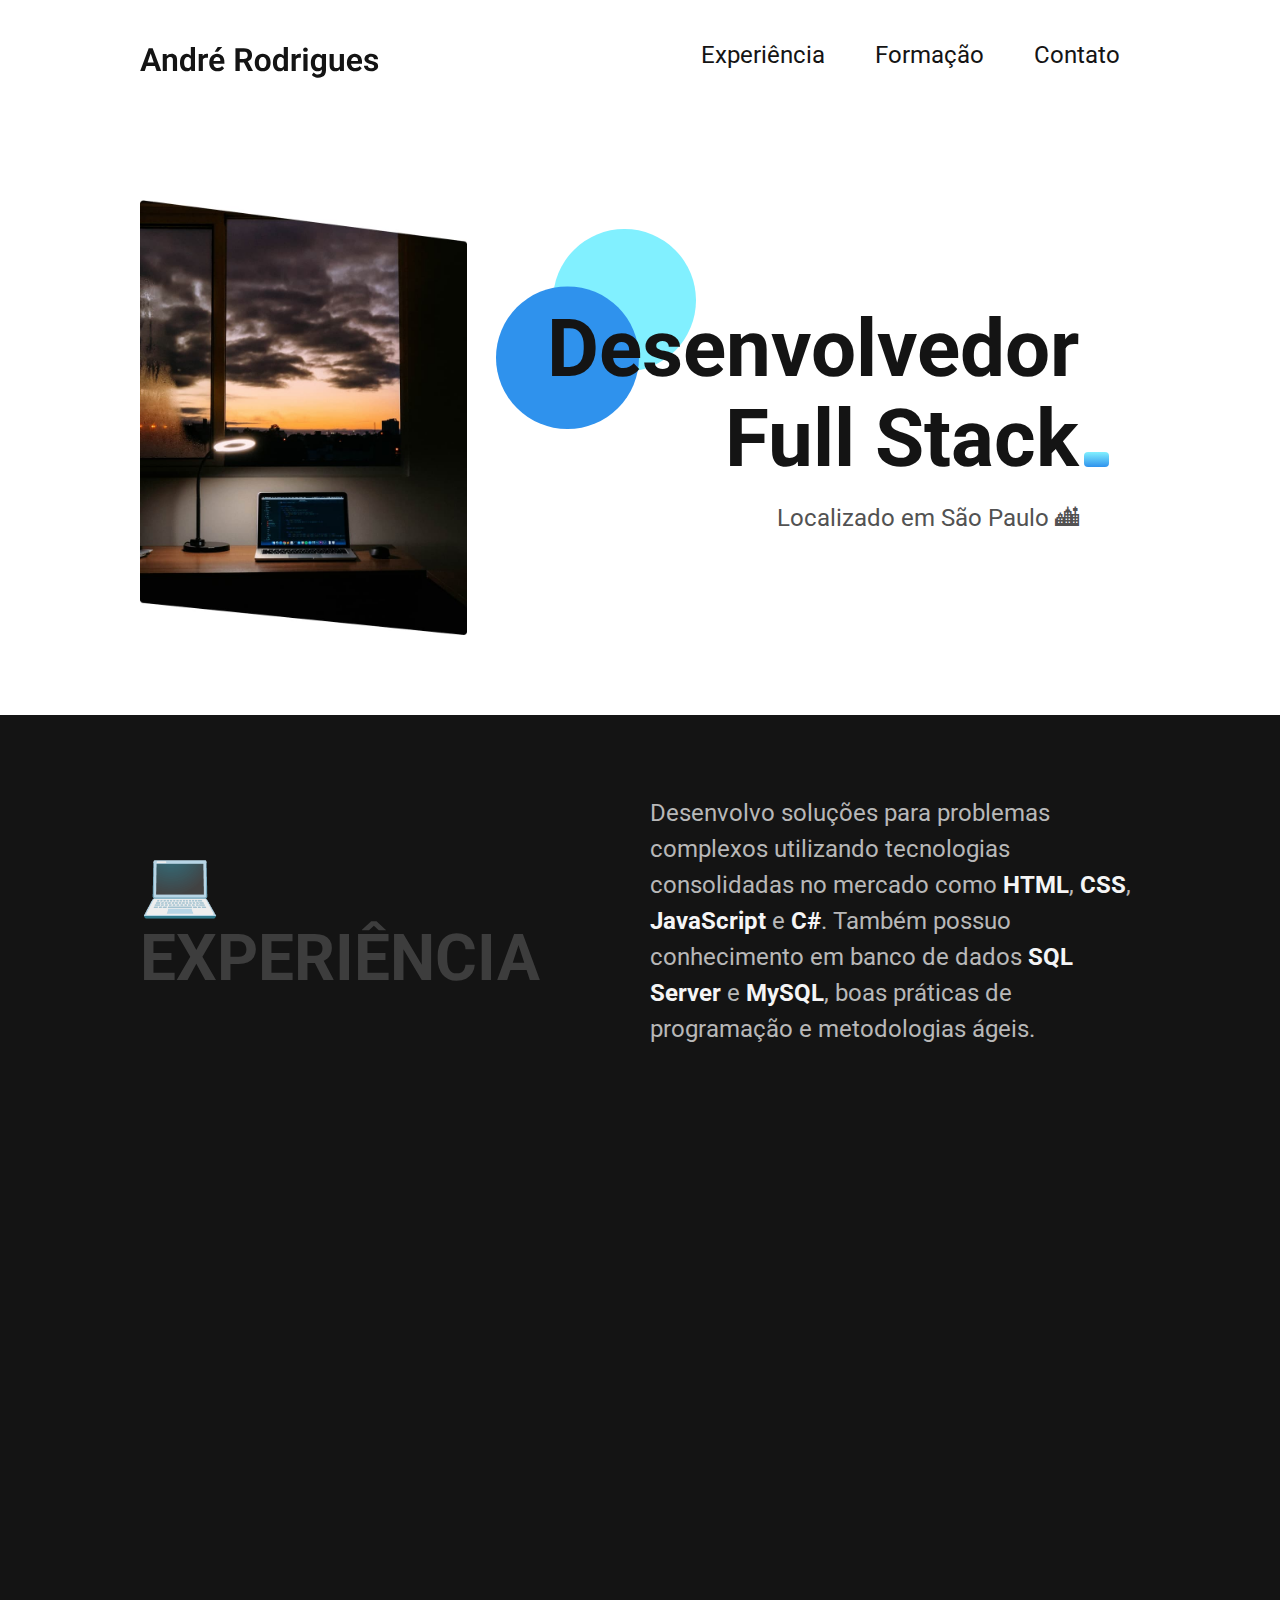
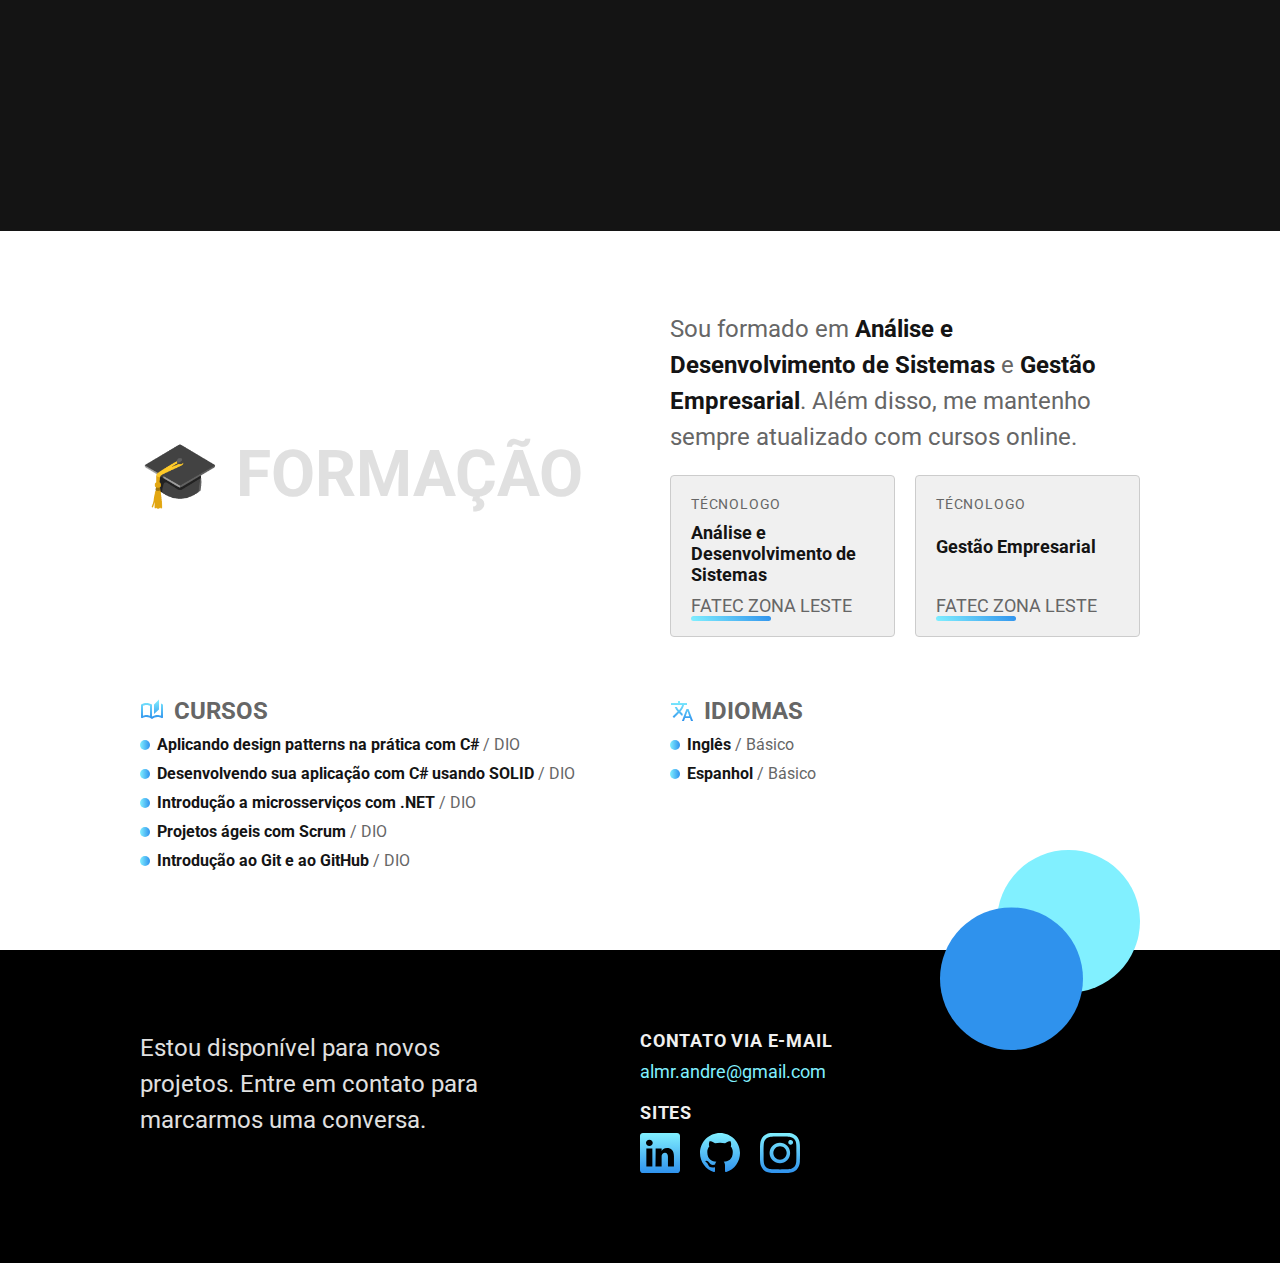
==== index.html @ 795c83b9 "Google fonts" ====
<!DOCTYPE html>
<html lang="pt-br">

<head>
  <meta charset="UTF-8">
  <meta name="viewport" content="width=device-width, initial-scale=1.0">
  <meta name="description" content="Desenvolvedor Full Stack, localizado em São Paulo">
  <title>André Rodrigues</title>
  <link rel="stylesheet" href="./css/style.min.css">
  <link rel="icon" href="favicon2.svg" type="image/x-icon">
  <link rel="preconnect" href="https://fonts.googleapis.com">
  <link rel="preconnect" href="https://fonts.gstatic.com" crossorigin>
  <link href="https://fonts.googleapis.com/css2?family=Roboto:wght@400;700&display=swap" rel="stylesheet">
  <!-- <script src="./index.js" defer></script> -->
</head>

<body>
  <header class="header">
    <img src="./img/logo.svg" alt="logo" width="240" height="40">
    <nav>
      <ul class="header-menu">
        <li><a href="#experiencia">Experiência</a></li>
        <li><a href="#formacao">Formação</a></li>
        <li><a href="#contato">Contato</a></li>
      </ul>
    </nav>
  </header>

  <main class="introducao container">
    <img src="./img/officeExport.jpg" alt="Notebook na mesa" width="380" height="506">
    <div>
      <h1>Desenvolvedor<br>Full Stack</h1>
      <p>Localizado em São Paulo &#127961;</p>
    </div>
  </main>
  <section class="container experiencia" id="experiencia" aria-label="Experiência">
    <div class="experiencia-introducao">
      <h2 class="subtitulo">&#128187; Experiência</h2>
      <p class="experiencia-texto">
        Desenvolvo soluções para problemas complexos utilizando tecnologias consolidadas no mercado como <strong>HTML</strong>, <strong>CSS</strong>, <strong>JavaScript</strong> e <strong>C#</strong>. Também possuo conhecimento em banco de dados <strong>SQL Server</strong> e <strong>MySQL</strong>, boas práticas de programação e metodologias ágeis.
      </p>
    </div>
    <ul class="empresas-grid">
      <li class="empresa empresa-detalhe slideLeftToRight">
        <span class="empresa-ano">fev/2022 - Atual</span>
        <h3 class="empresa-titulo">7COMm - People and tech to transform</h3>
        <span class="empresa-titulo">Desenvolvedor Júnior</span>
        <p class="empresa-texto">Desenvolvimento de novas features, sustentação de sistema legado e migração de sistema para microsserviços.</p>
        <ul class="empresa-habilidades">
          <li>ReactJS</li>
          <li>SQL Server</li>
          <li>.Net</li>
        </ul>
      </li>
      <li class="empresa empresa-detalhe slideRightToLeft">
        <span class="empresa-ano">mar/2021 - fev/2022</span>
        <h3 class="empresa-titulo">7COMm - People and tech to transform</h3>
        <span class="empresa-titulo">Estagiário</span>
        <p class="empresa-texto">Desenvolvimento de projetos para web e criação de banco de dados. Aplicação de metodologias ágeis no desenvolvimento de software.</p>
        <ul class="empresa-habilidades">
          <li>Angular</li>
          <li>ReactJS</li>
          <li>Java</li>
          <li>SQL Server</li>
          <li>MySQL</li>
          <li>.Net</li>
        </ul>
      </li>
      <li class="empresa empresa-detalhe slideLeftToRight">
        <span class="empresa-ano">jan/2020 - jun/2021</span>
        <h3 class="empresa-titulo">Fatec Zona Leste</h3>
        <span class="empresa-titulo">Monitor Voluntário</span>
        <p class="empresa-texto">Auxílio na resolução de dúvidas nas aulas remotas de Algoritmos e Lógica de Programação e acompanhamento no desenvolvimento de atividades utilizando linguagem de programação.</p>
        <ul class="empresa-habilidades">
          <li>Python</li>
        </ul>
      </li>
    </ul>
  </section>
  <section class="container formacao" id="formacao" aria-label="Formação">
    <h2 class="subtitulo">&#127891; Formação</h2>
    <div>
      <p class="formacao-texto">Sou formado em <strong>Análise e Desenvolvimento de Sistemas</strong> e <strong>Gestão Empresarial</strong>. Além disso, me mantenho sempre atualizado com cursos online.</p>
      <ul class="formacao-lista">
        <li class="formacao-academica">
          <span class="formacao-tipo">Técnologo</span>
          <h3 class="formacao-curso">Análise e Desenvolvimento de Sistemas</h3>
          <span class="formacao-instituicao">Fatec Zona Leste</span>
        </li>
        <li class="formacao-academica">
          <span class="formacao-tipo">Técnologo</span>
          <h3 class="formacao-curso">Gestão Empresarial</h3>
          <span class="formacao-instituicao">Fatec Zona Leste</span>
        </li>
      </ul>
    </div>
    <div class="cursos">
      <div class="formacao-subtitulo">
        <img src="./img/book.svg" alt="Ícone de livro" width="24" height="24">
        <h3>Cursos</h3>
      </div>
      <ul class="cursos-lista">
        <li>Aplicando design patterns na prática com C# <span>/ DIO</span></li>
        <li>Desenvolvendo sua aplicação com C# usando SOLID <span>/ DIO</span></li>
        <li>Introdução a microsserviços com .NET <span>/ DIO</span></li>
        <li>Projetos ágeis com Scrum <span>/ DIO</span></li>
        <li>Introdução ao Git e ao GitHub <span>/ DIO</span></li>
      </ul>
    </div>
    <div class="cursos">
      <div class="formacao-subtitulo">
        <img src="./img/idioma.svg" alt="Ícone de tradução" width="24" height="24">
        <h3>idiomas</h3>
      </div>
      <ul class="cursos-lista">
        <li>Inglês <span>/ Básico</span></li>
        <li>Espanhol <span>/ Básico</span></li>
      </ul>
    </div>
  </section>
  <section class="container contato" id="contato" aria-label="Contato">
    <p class="contato-text">Estou disponível para novos projetos. Entre em contato para marcarmos uma conversa.</p>
    <div>
      <h3 class="contato-subtitulo">Contato via e-mail</h3>
      <a class="contato-email" href="mailto:almr.andre@gmail.com">almr.andre@gmail.com</a>
      <h3 class="contato-subtitulo">Sites</h3>
      <ul class="contato-sites">
        <li><a href="https://www.linkedin.com/in/andre-luis-rodrigues" target="_blank"><img src="./img/linkedin.svg" alt="Ícone do LinkedIn" width="40" height="40"></a></li>
        <li><a href="https://github.com/andreluis-git" target="_blank"><img src="./img/github.svg" alt="Ícone do GitHub" width="40" height="40"></a></li>
        <li><a href="https://www.instagram.com/andrerodrigue_s" target="_blank"><img src="./img/instagram.svg" alt="Ícone do Intagram" width="40" height="40"></a></li>
      </ul>
    </div>
  </section>
</body>

<script>
  const observerSlide = new IntersectionObserver((entries) => {
    entries.forEach((entry) => {
      if (entry.isIntersecting) {
        entry.target.classList.forEach((item) => {
          if (item.includes("slide") && !item.includes("animation")) {
            entry.target.classList.add(`${item}-animation`);
          }
        });
      }
    });
  });

  const slideLeftToRight = document.querySelectorAll(".slideLeftToRight");
  slideLeftToRight.forEach((element) => observerSlide.observe(element));

  const slideRightToLeft = document.querySelectorAll(".slideRightToLeft");
  slideRightToLeft.forEach((element) => observerSlide.observe(element));
</script>

</html>
---- css/style.min.css ----
@import url(https://fonts.googleapis.com/css2?family=Roboto:wght@100;300;400;500;700;900&display=swap);:root{--c1:#f5f5f5;--c2:#f0f0f0;--c3:#e0e0e0;--c4:#cccccc;--c5:#b8b8b8;--c6:#a3a3a3;--c7:#8f8f8f;--c8:#7a7a7a;--c9:#666666;--c10:#525252;--c11:#3d3d3d;--c12:#292929;--c13:#141414;--c14:#090909;--c15:#000000;--azulClaro:#81f0ff;--azulEscuro:#2f92ed}body{margin:0;font-family:Roboto,Arial,Helvetica,sans-serif;color:var(--c13)}h1,h2,h3,p{margin:0}img{max-width:100%;height:auto;display:block}a{text-decoration:none}ul{margin:0;padding:0;list-style:none}.subtitulo{font-size:4rem;text-transform:uppercase}.slideLeftToRight{opacity:0;transform:translateX(-50px)}.slideLeftToRight-animation{animation-name:slideLeftToRight;animation-duration:1s;animation-fill-mode:forwards}.slideRightToLeft{opacity:0;transform:translateX(50px)}.slideRightToLeft-animation{animation-name:slideRightToLeft;animation-duration:1s;animation-fill-mode:forwards}.container{padding:80px 140px;max-width:1440px;margin:0 auto}@keyframes slideRightToLeft{from{opacity:0}to{transform:translateX(0);opacity:1}}@keyframes slideLeftToRight{from{opacity:0}to{transform:translateX(0);opacity:1}}.header{display:flex;justify-content:space-between;padding:40px 140px;max-width:1440px;margin:0 auto}.header-menu{display:flex;gap:10px;flex-wrap:wrap;justify-content:center}.header-menu a{font-size:1.5rem;line-height:1.3;padding:10px 20px;color:var(--c13);border-radius:4px}.header-menu a:hover{font-weight:700}@media (max-width:1000px){.header{flex-direction:column;gap:40px;padding:40px 0;align-items:center}.header img{transform:scale(2)}.header ul li{margin-bottom:20px}.header-menu a{background-color:var(--c1);font-size:calc(1.5rem * .8)}.header-menu a:hover{font-weight:400}}.introducao{display:grid;grid-template-columns:1fr 2fr;gap:20px;align-items:center}.introducao-titulo{display:flex;justify-content:center;align-items:center}.introducao{place-items:center}.introducao div{text-align:right}.introducao h1{font-size:5rem;line-height:1.125;margin-bottom:20px;position:relative}.introducao h1::before{content:"";display:block;width:200px;height:200px;position:absolute;background:url("../img/detalhe.svg") no-repeat center;top:-75px;right:383px;z-index:-1}.introducao h1::after{content:"";display:block;width:25px;height:15px;background-image:linear-gradient(var(--azulClaro),var(--azulEscuro));border-radius:4px;position:absolute;top:148px;right:-30px}.introducao p{font-size:1.5rem;color:var(--c10)}@media (max-width:1200px){.introducao{grid-template-columns:1fr 1fr}.introducao img{max-width:80%}.introducao h1{font-size:calc(5rem * .8);margin-bottom:calc(20px * .8)}.introducao h1::before{content:"";display:block;width:calc(200px * .8);height:calc(200px * .8);position:absolute;background:url("../img/detalhe.svg") no-repeat center;background-size:calc(200px * .8) calc(200px * .8);top:calc(-75px * .8);right:calc(383px * .8);z-index:-1}.introducao h1::after{content:"";display:block;width:calc(25px * .8);height:calc(15px * .8);background-image:linear-gradient(var(--azulClaro),var(--azulEscuro));border-radius:calc(4px * .8);position:absolute;top:calc(148px * .8);right:calc(-30px * .8)}.introducao p{font-size:calc(1.5rem * .8)}}@media (max-width:1000px){.introducao img{display:none}.introducao{grid-template-columns:1fr}}.experiencia{background-color:var(--c13)}.experiencia-introducao{display:grid;grid-template-columns:1fr 1fr;place-items:center left;margin-bottom:60px;gap:20px}.experiencia .subtitulo{color:var(--c11)}.experiencia-texto{color:var(--c5);font-size:1.5rem;line-height:1.5}.experiencia-texto strong{color:var(--c1)}.empresas-grid{display:grid;gap:20px}.empresa{background-color:var(--c14);display:grid;grid-template-columns:2fr 1fr;padding:20px;border-radius:4px;border:1px solid var(--c15);gap:10px 5px;width:50%;justify-content:space-between;position:relative}.empresa:nth-child(2n){justify-self:end}.empresa-detalhe::before{content:"";display:block;position:absolute;width:5px;height:20px;background-image:linear-gradient(var(--azulClaro),var(--azulEscuro));top:22px;right:-6px}.empresa-detalhe:nth-child(2n):before{content:"";display:block;position:absolute;width:5px;height:20px;background-image:linear-gradient(var(--azulClaro),var(--azulEscuro));top:22px;left:-6px}.empresa-titulo{display:flex;color:var(--c1);font-size:1.125rem;font-weight:700}.empresa-texto{font-size:.875rem;color:var(--c5);line-height:1.5rem;max-width:40ch}.empresa-habilidades{display:flex;flex-wrap:wrap;gap:10px;place-items:start}.empresa-habilidades li{font-size:.875rem;text-transform:uppercase;padding:10px;background-color:var(--c12);border-radius:4px;color:var(--c1);border:1px solid var(--c15)}.empresa-ano-direita{position:absolute;color:var(--c1);width:160px;font-size:.875rem;text-wrap:nowrap;top:25px;right:-180px}.empresa-ano{position:absolute;color:var(--c1);width:160px;font-size:.875rem;text-wrap:nowrap;top:25px;right:-180px}li.empresa:nth-of-type(2n) .empresa-ano{position:absolute;color:var(--c1);width:160px;font-size:.875rem;text-wrap:nowrap;top:25px;text-align:right;left:-180px}.empresa-ano-esquerda{position:relative;color:var(--c1);font-size:.875rem;text-wrap:nowrap;top:25px;left:-20px}.formacao{display:grid;grid-template-columns:1fr 1fr;place-items:center left;gap:60px}.formacao .subtitulo{color:var(--c3)}.formacao-texto{color:var(--c9);font-size:1.5rem;line-height:1.5;grid-column:1/-1;padding-bottom:20px}.formacao-texto strong{color:var(--c13)}.formacao-lista{display:grid;grid-template-columns:1fr 1fr;gap:20px}.formacao-academica{background-color:var(--c2);border-radius:4px;border:1px solid var(--c4);padding:20px;display:grid}.formacao-academica span{color:var(--c9);text-transform:uppercase}.formacao-tipo{letter-spacing:.05rem;font-size:.875rem}.formacao-curso{font-size:1.125rem;padding:10px 0;place-self:start}.formacao-instituicao{font-size:1.125rem;position:relative;align-self:end}.formacao-instituicao::after{content:"";position:absolute;display:block;background-image:linear-gradient(45deg,var(--azulClaro),var(--azulEscuro));width:5rem;height:5px;border-radius:4px}.formacao-subtitulo{display:flex;gap:10px;padding-bottom:10px}.formacao-subtitulo h3{font-size:1.5rem;text-transform:uppercase;color:var(--c9)}.cursos-lista{list-style-image:url("../img/list-icon.svg");list-style-position:inside;color:var(--c13);font-weight:700;display:grid;gap:10px}.cursos-lista li>span{font-weight:400;color:var(--c9)}.cursos{place-self:start}@media (max-width:1200px){.formacao-lista{grid-template-columns:1fr}}.contato{background-color:var(--c15);display:grid;grid-template-columns:1fr 1fr;position:relative}.contato-text{color:var(--c3);font-size:1.5rem;width:30ch;line-height:1.5}.contato-subtitulo{color:var(--c2);font-size:1.125rem;text-transform:uppercase;letter-spacing:.05rem}.contato-email{display:block;color:var(--azulClaro);font-size:1.125rem;padding:10px 0;margin-bottom:10px}.contato-sites{display:flex;gap:20px;padding:10px 0}.contato::before{content:"";display:block;width:200px;height:200px;position:absolute;background:url("../img/detalhe.svg") no-repeat center;background-size:200px 200px;top:-100px;right:140px}
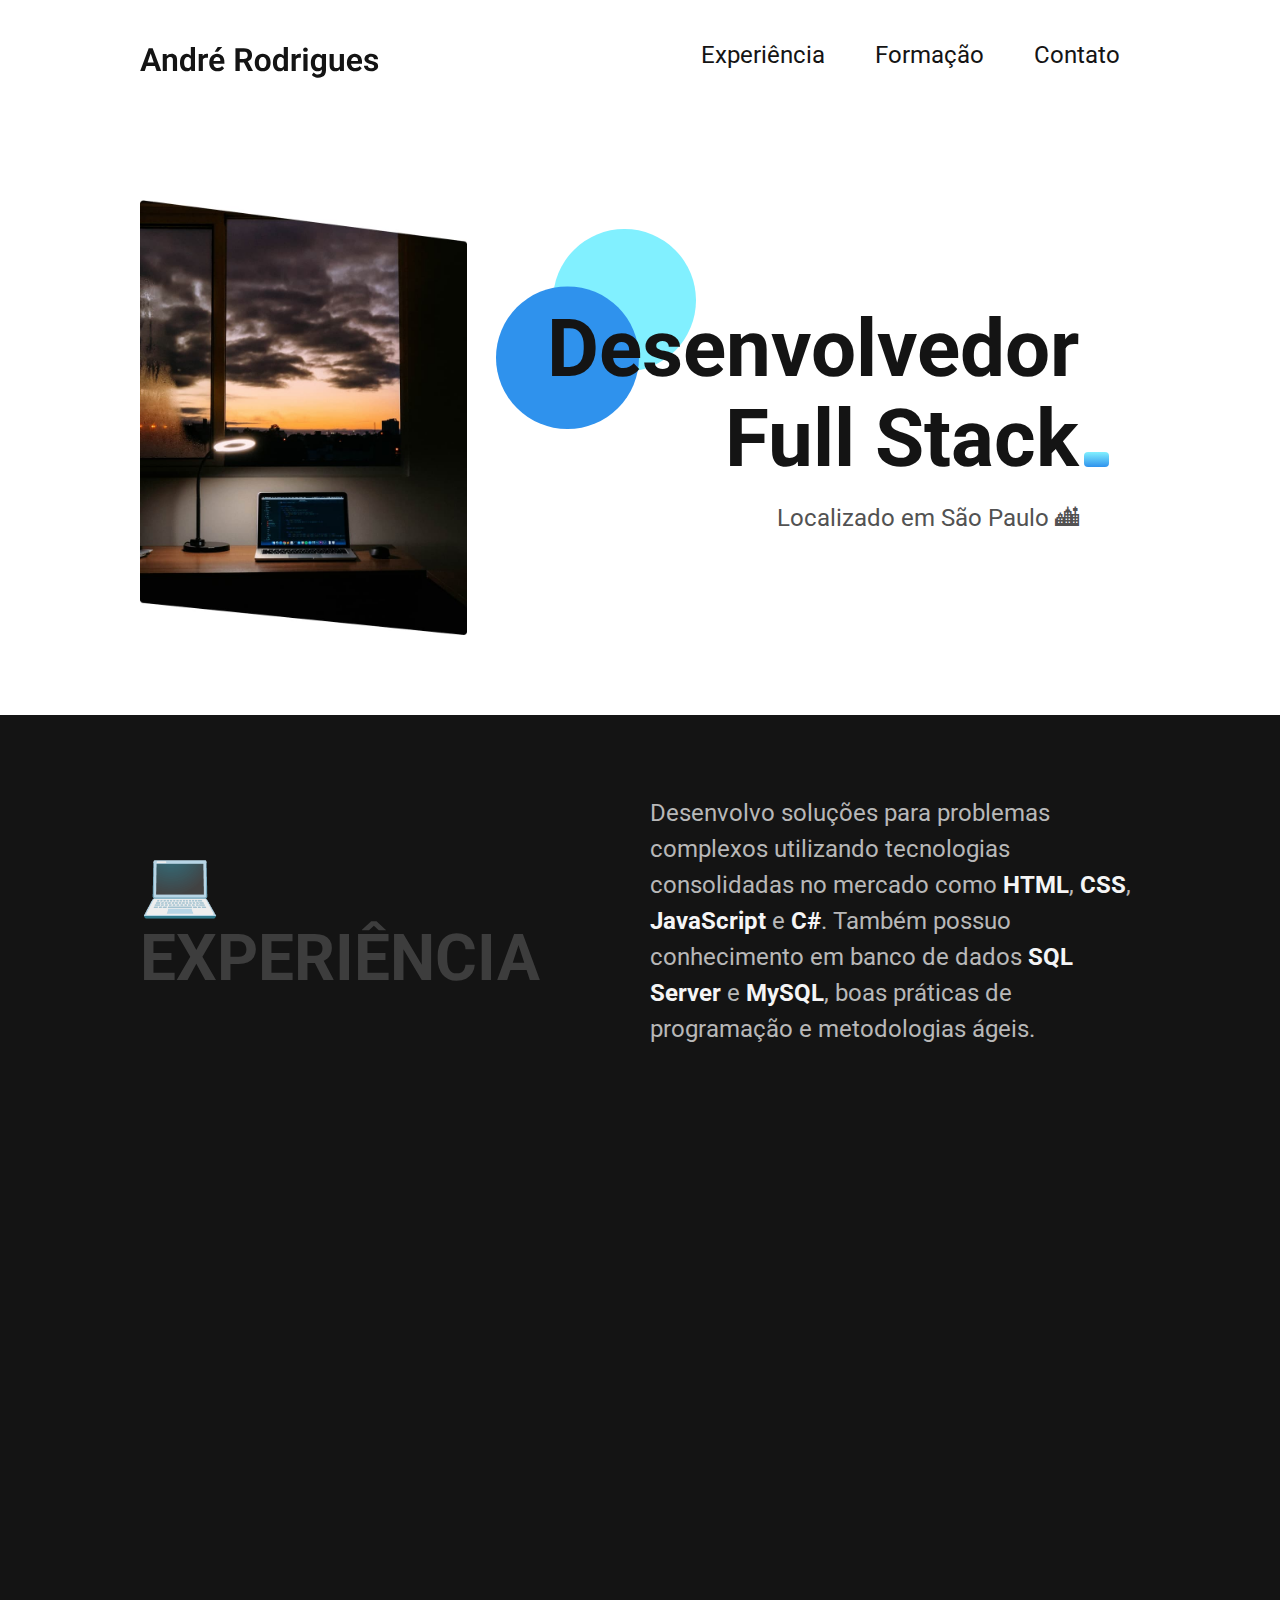
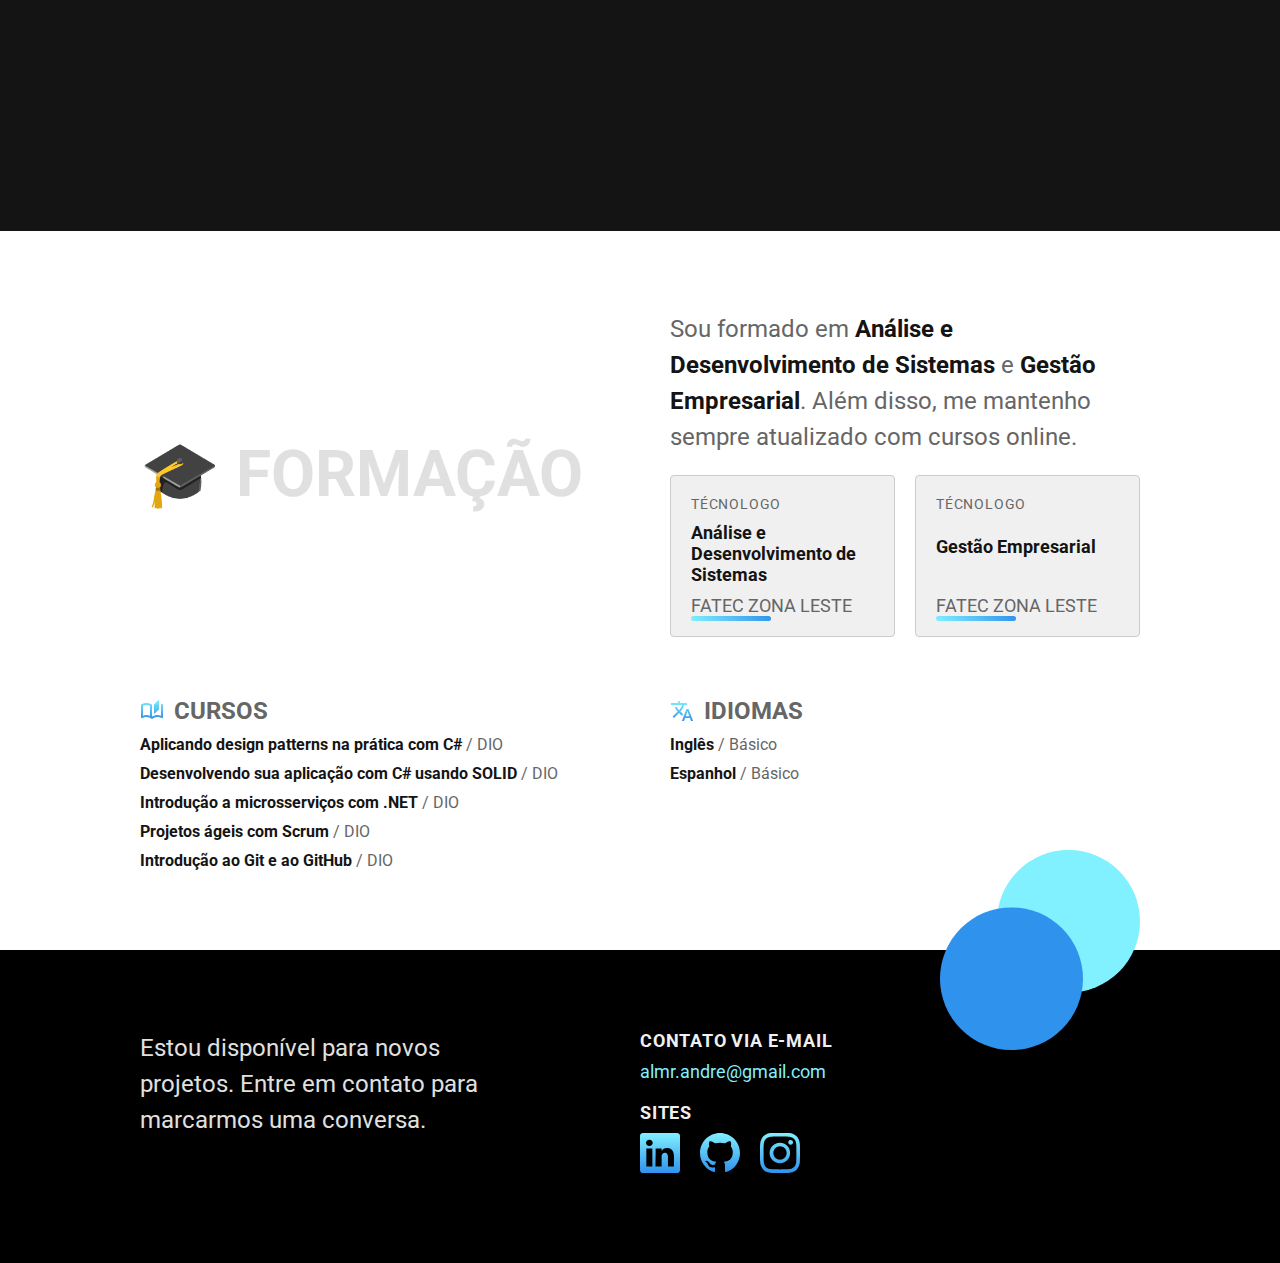
==== commit 1f5e8a2e: "Mudança na estrutura de pastas" ====
--- a/index.html
+++ b/index.html
@@ -6,17 +6,17 @@
   <meta name="viewport" content="width=device-width, initial-scale=1.0">
   <meta name="description" content="Desenvolvedor Full Stack, localizado em São Paulo">
   <title>André Rodrigues</title>
-  <link rel="stylesheet" href="./css/style.min.css">
-  <link rel="icon" href="favicon2.svg" type="image/x-icon">
+  <link rel="stylesheet" href="./css/portifolio/style.css">
+  <link rel="icon" href="./assets/img/favicon2.svg" type="image/x-icon">
   <link rel="preconnect" href="https://fonts.googleapis.com">
   <link rel="preconnect" href="https://fonts.gstatic.com" crossorigin>
   <link href="https://fonts.googleapis.com/css2?family=Roboto:wght@400;700&display=swap" rel="stylesheet">
-  <!-- <script src="./index.js" defer></script> -->
+  <script src="./index.js" defer></script>
 </head>
 
 <body>
   <header class="header">
-    <img src="./img/logo.svg" alt="logo" width="240" height="40">
+    <img src="./assets/img/portifolio/logo.svg" alt="logo" width="240" height="40">
     <nav>
       <ul class="header-menu">
         <li><a href="#experiencia">Experiência</a></li>
@@ -25,132 +25,113 @@
       </ul>
     </nav>
   </header>
-
-  <main class="introducao container">
-    <img src="./img/officeExport.jpg" alt="Notebook na mesa" width="380" height="506">
-    <div>
-      <h1>Desenvolvedor<br>Full Stack</h1>
-      <p>Localizado em São Paulo &#127961;</p>
-    </div>
-  </main>
-  <section class="container experiencia" id="experiencia" aria-label="Experiência">
-    <div class="experiencia-introducao">
-      <h2 class="subtitulo">&#128187; Experiência</h2>
-      <p class="experiencia-texto">
-        Desenvolvo soluções para problemas complexos utilizando tecnologias consolidadas no mercado como <strong>HTML</strong>, <strong>CSS</strong>, <strong>JavaScript</strong> e <strong>C#</strong>. Também possuo conhecimento em banco de dados <strong>SQL Server</strong> e <strong>MySQL</strong>, boas práticas de programação e metodologias ágeis.
-      </p>
-    </div>
-    <ul class="empresas-grid">
-      <li class="empresa empresa-detalhe slideLeftToRight">
-        <span class="empresa-ano">fev/2022 - Atual</span>
-        <h3 class="empresa-titulo">7COMm - People and tech to transform</h3>
-        <span class="empresa-titulo">Desenvolvedor Júnior</span>
-        <p class="empresa-texto">Desenvolvimento de novas features, sustentação de sistema legado e migração de sistema para microsserviços.</p>
-        <ul class="empresa-habilidades">
-          <li>ReactJS</li>
-          <li>SQL Server</li>
-          <li>.Net</li>
-        </ul>
-      </li>
-      <li class="empresa empresa-detalhe slideRightToLeft">
-        <span class="empresa-ano">mar/2021 - fev/2022</span>
-        <h3 class="empresa-titulo">7COMm - People and tech to transform</h3>
-        <span class="empresa-titulo">Estagiário</span>
-        <p class="empresa-texto">Desenvolvimento de projetos para web e criação de banco de dados. Aplicação de metodologias ágeis no desenvolvimento de software.</p>
-        <ul class="empresa-habilidades">
-          <li>Angular</li>
-          <li>ReactJS</li>
-          <li>Java</li>
-          <li>SQL Server</li>
-          <li>MySQL</li>
-          <li>.Net</li>
-        </ul>
-      </li>
-      <li class="empresa empresa-detalhe slideLeftToRight">
-        <span class="empresa-ano">jan/2020 - jun/2021</span>
-        <h3 class="empresa-titulo">Fatec Zona Leste</h3>
-        <span class="empresa-titulo">Monitor Voluntário</span>
-        <p class="empresa-texto">Auxílio na resolução de dúvidas nas aulas remotas de Algoritmos e Lógica de Programação e acompanhamento no desenvolvimento de atividades utilizando linguagem de programação.</p>
-        <ul class="empresa-habilidades">
-          <li>Python</li>
-        </ul>
-      </li>
-    </ul>
-  </section>
-  <section class="container formacao" id="formacao" aria-label="Formação">
-    <h2 class="subtitulo">&#127891; Formação</h2>
-    <div>
-      <p class="formacao-texto">Sou formado em <strong>Análise e Desenvolvimento de Sistemas</strong> e <strong>Gestão Empresarial</strong>. Além disso, me mantenho sempre atualizado com cursos online.</p>
-      <ul class="formacao-lista">
-        <li class="formacao-academica">
-          <span class="formacao-tipo">Técnologo</span>
-          <h3 class="formacao-curso">Análise e Desenvolvimento de Sistemas</h3>
-          <span class="formacao-instituicao">Fatec Zona Leste</span>
+  <main>
+    <section class="introducao container">
+      <img src="./assets/img/portifolio/officeExport.jpg" alt="Notebook na mesa" width="380" height="506">
+      <div>
+        <h1>Desenvolvedor<br>Full Stack</h1>
+        <p>Localizado em São Paulo &#127961;</p>
+      </div>
+    </section>
+    <section class="container experiencia" id="experiencia" aria-label="Experiência">
+      <div class="experiencia-introducao">
+        <h2 class="subtitulo">&#128187; Experiência</h2>
+        <p class="experiencia-texto">
+          Desenvolvo soluções para problemas complexos utilizando tecnologias consolidadas no mercado como <strong>HTML</strong>, <strong>CSS</strong>, <strong>JavaScript</strong> e <strong>C#</strong>. Também possuo conhecimento em banco de dados <strong>SQL Server</strong> e <strong>MySQL</strong>, boas práticas de programação e metodologias ágeis.
+        </p>
+      </div>
+      <ul class="empresas-grid">
+        <li class="empresa empresa-detalhe slideLeftToRight">
+          <span class="empresa-ano">fev/2022 - Atual</span>
+          <h3 class="empresa-titulo">7COMm - People and tech to transform</h3>
+          <span class="empresa-titulo">Desenvolvedor Júnior</span>
+          <p class="empresa-texto">Desenvolvimento de novas features, sustentação de sistema legado e migração de sistema para microsserviços.</p>
+          <ul class="empresa-habilidades">
+            <li>ReactJS</li>
+            <li>SQL Server</li>
+            <li>.Net</li>
+          </ul>
         </li>
-        <li class="formacao-academica">
-          <span class="formacao-tipo">Técnologo</span>
-          <h3 class="formacao-curso">Gestão Empresarial</h3>
-          <span class="formacao-instituicao">Fatec Zona Leste</span>
+        <li class="empresa empresa-detalhe slideRightToLeft">
+          <span class="empresa-ano">mar/2021 - fev/2022</span>
+          <h3 class="empresa-titulo">7COMm - People and tech to transform</h3>
+          <span class="empresa-titulo">Estagiário</span>
+          <p class="empresa-texto">Desenvolvimento de projetos para web e criação de banco de dados. Aplicação de metodologias ágeis no desenvolvimento de software.</p>
+          <ul class="empresa-habilidades">
+            <li>Angular</li>
+            <li>ReactJS</li>
+            <li>Java</li>
+            <li>SQL Server</li>
+            <li>MySQL</li>
+            <li>.Net</li>
+          </ul>
+        </li>
+        <li class="empresa empresa-detalhe slideLeftToRight">
+          <span class="empresa-ano">jan/2020 - jun/2021</span>
+          <h3 class="empresa-titulo">Fatec Zona Leste</h3>
+          <span class="empresa-titulo">Monitor Voluntário</span>
+          <p class="empresa-texto">Auxílio na resolução de dúvidas nas aulas remotas de Algoritmos e Lógica de Programação e acompanhamento no desenvolvimento de atividades utilizando linguagem de programação.</p>
+          <ul class="empresa-habilidades">
+            <li>Python</li>
+          </ul>
         </li>
       </ul>
-    </div>
-    <div class="cursos">
-      <div class="formacao-subtitulo">
-        <img src="./img/book.svg" alt="Ícone de livro" width="24" height="24">
-        <h3>Cursos</h3>
+    </section>
+    <section class="container formacao" id="formacao" aria-label="Formação">
+      <h2 class="subtitulo">&#127891; Formação</h2>
+      <div>
+        <p class="formacao-texto">Sou formado em <strong>Análise e Desenvolvimento de Sistemas</strong> e <strong>Gestão Empresarial</strong>. Além disso, me mantenho sempre atualizado com cursos online.</p>
+        <ul class="formacao-lista">
+          <li class="formacao-academica">
+            <span class="formacao-tipo">Técnologo</span>
+            <h3 class="formacao-curso">Análise e Desenvolvimento de Sistemas</h3>
+            <span class="formacao-instituicao">Fatec Zona Leste</span>
+          </li>
+          <li class="formacao-academica">
+            <span class="formacao-tipo">Técnologo</span>
+            <h3 class="formacao-curso">Gestão Empresarial</h3>
+            <span class="formacao-instituicao">Fatec Zona Leste</span>
+          </li>
+        </ul>
       </div>
-      <ul class="cursos-lista">
-        <li>Aplicando design patterns na prática com C# <span>/ DIO</span></li>
-        <li>Desenvolvendo sua aplicação com C# usando SOLID <span>/ DIO</span></li>
-        <li>Introdução a microsserviços com .NET <span>/ DIO</span></li>
-        <li>Projetos ágeis com Scrum <span>/ DIO</span></li>
-        <li>Introdução ao Git e ao GitHub <span>/ DIO</span></li>
-      </ul>
-    </div>
-    <div class="cursos">
-      <div class="formacao-subtitulo">
-        <img src="./img/idioma.svg" alt="Ícone de tradução" width="24" height="24">
-        <h3>idiomas</h3>
+      <div class="cursos">
+        <div class="formacao-subtitulo">
+          <img src="./assets/img/portifolio/book.svg" alt="Ícone de livro" width="24" height="24">
+          <h3>Cursos</h3>
+        </div>
+        <ul class="cursos-lista">
+          <li>Aplicando design patterns na prática com C# <span>/ DIO</span></li>
+          <li>Desenvolvendo sua aplicação com C# usando SOLID <span>/ DIO</span></li>
+          <li>Introdução a microsserviços com .NET <span>/ DIO</span></li>
+          <li>Projetos ágeis com Scrum <span>/ DIO</span></li>
+          <li>Introdução ao Git e ao GitHub <span>/ DIO</span></li>
+        </ul>
       </div>
-      <ul class="cursos-lista">
-        <li>Inglês <span>/ Básico</span></li>
-        <li>Espanhol <span>/ Básico</span></li>
-      </ul>
-    </div>
-  </section>
-  <section class="container contato" id="contato" aria-label="Contato">
+      <div class="cursos">
+        <div class="formacao-subtitulo">
+          <img src="./assets/img/portifolio/idioma.svg" alt="Ícone de tradução" width="24" height="24">
+          <h3>idiomas</h3>
+        </div>
+        <ul class="cursos-lista">
+          <li>Inglês <span>/ Básico</span></li>
+          <li>Espanhol <span>/ Básico</span></li>
+        </ul>
+      </div>
+    </section>
+  </main>
+  <footer class="container contato" id="contato" aria-label="Contato">
     <p class="contato-text">Estou disponível para novos projetos. Entre em contato para marcarmos uma conversa.</p>
     <div>
       <h3 class="contato-subtitulo">Contato via e-mail</h3>
       <a class="contato-email" href="mailto:almr.andre@gmail.com">almr.andre@gmail.com</a>
       <h3 class="contato-subtitulo">Sites</h3>
       <ul class="contato-sites">
-        <li><a href="https://www.linkedin.com/in/andre-luis-rodrigues" target="_blank"><img src="./img/linkedin.svg" alt="Ícone do LinkedIn" width="40" height="40"></a></li>
-        <li><a href="https://github.com/andreluis-git" target="_blank"><img src="./img/github.svg" alt="Ícone do GitHub" width="40" height="40"></a></li>
-        <li><a href="https://www.instagram.com/andrerodrigue_s" target="_blank"><img src="./img/instagram.svg" alt="Ícone do Intagram" width="40" height="40"></a></li>
+        <li><a href="https://www.linkedin.com/in/andre-luis-rodrigues" target="_blank"><img src="./assets/img/portifolio/linkedin.svg" alt="Ícone do LinkedIn" width="40" height="40"></a></li>
+        <li><a href="https://github.com/andreluis-git" target="_blank"><img src="./assets/img/portifolio/github.svg" alt="Ícone do GitHub" width="40" height="40"></a></li>
+        <li><a href="https://www.instagram.com/andrerodrigue_s" target="_blank"><img src="./assets/img/portifolio/instagram.svg" alt="Ícone do Intagram" width="40" height="40"></a></li>
       </ul>
     </div>
-  </section>
+  </footer>
 </body>
 
-<script>
-  const observerSlide = new IntersectionObserver((entries) => {
-    entries.forEach((entry) => {
-      if (entry.isIntersecting) {
-        entry.target.classList.forEach((item) => {
-          if (item.includes("slide") && !item.includes("animation")) {
-            entry.target.classList.add(`${item}-animation`);
-          }
-        });
-      }
-    });
-  });
-
-  const slideLeftToRight = document.querySelectorAll(".slideLeftToRight");
-  slideLeftToRight.forEach((element) => observerSlide.observe(element));
-
-  const slideRightToLeft = document.querySelectorAll(".slideRightToLeft");
-  slideRightToLeft.forEach((element) => observerSlide.observe(element));
-</script>
-
 </html>--- a/css/portifolio/style.css
+++ b/css/portifolio/style.css
@@ -0,0 +1,6 @@
+@import "./global.css";
+@import "./header.css";
+@import "./introducao.css";
+@import "./experiencia.css";
+@import "./formacao.css";
+@import "./contato.css";
